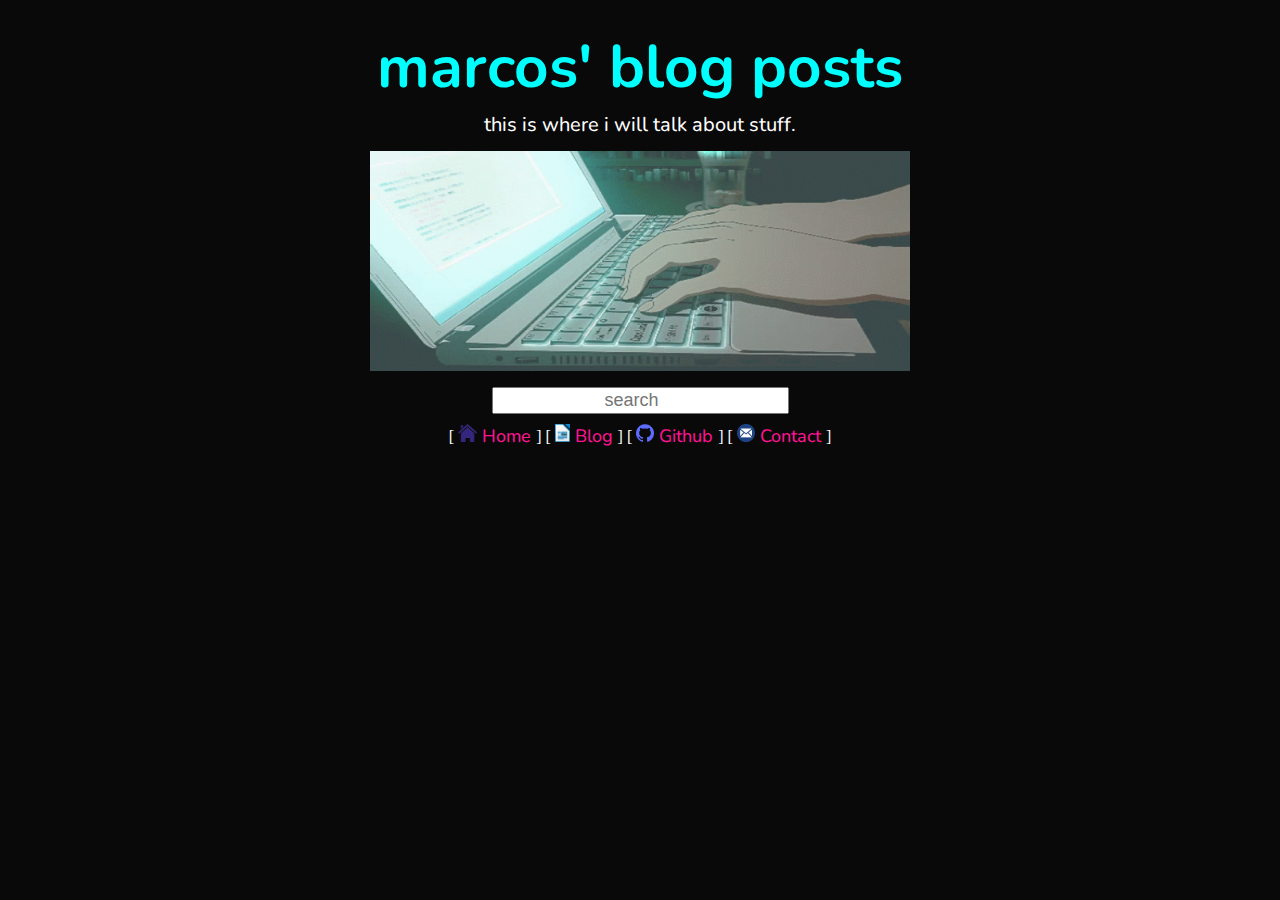
==== blog.html @ b09ab219 "Add files via upload" ====
<!DOCTYPE html>
<html lang="en">
<head>
    <meta charset="UTF-8">
    <meta http-equiv="X-UA-Compatible" content="IE=edge">
    <meta name="viewport" content="width=device-width, initial-scale=1.0">
    <title>blog | acwarium</title>
    <link rel="icon" href="/imgs/a clear.png">
    <link rel="stylesheet" href="/css/stylin.css">
    <link rel="preconnect" href="https://fonts.gstatic.com" crossorigin>
    <link href="https://fonts.googleapis.com/css2?family=Gothic+A1:wght@200&family=Nunito:wght@200&display=swap" rel="stylesheet">
</head>
<body>
    <center>
        <h1 class="formint">marcos' blog posts</h1>
        <p class="subtext">this is where i will talk about stuff.</p>
        <img class="gifaqua" src="/imgs/typing gif.gif" alt="typing gif">
        <input class="searchbar" type="text" placeholder="search">
        <nav>
            <span>[ <a a class="bar" href="index.html"><img src="/imgs/house clear.png"
                 alt="home link" width="" height="18"> Home </a> ]</span>
            <span>[ <a a class="bar" href="blog.html" ><img src="/imgs/LibreOffice clear.png"
                 alt="blog link" width="" height="18"> Blog </a> ]</span>
            <span>[ <a a class="bar" href="https://github.com/acwarium" target=_blank><img src="/imgs/github clear.png"
                 alt="github link" width="" height="18"> Github </a> ]</span>
            <span>[ <a a class="bar" href="contact.html"><img src="/imgs/email clear.png"
                 alt="contact link" width="" height="18"> Contact </a> ]</span>
        </nav>
    </center>
</body>
</html>
---- css/stylin.css ----
:root {
    --fg-color: #ffffff;
    --bg-color: rgba(0, 0, 0, 0.966);
}

    body{
    padding: 1em;
    max-width: 2000px;
    margin: auto;
    font-family: 'Lora', serif;
    line-height: 1.4em;
    color: var(--fg-color);
    background-color: var(--bg-color);
    }

/** these are my elements yo **/

    p
    {
        font-family: 'Nunito', sans-serif;
        font-size: 20px;
        margin-top: 0px;
        margin-bottom: 0px;
    }

    .formint
    {
        font-family:'Nunito', sans-serif;
        font-size: 60px;
        margin-bottom: 35px;
        color:aqua
    }

    .gifaqua
    {
        width: 540px;
        height: 220px;
    }

    .subtext
    {
        font-size: 20px;
        font-family: 'Nunito', sans-serif;
        font-weight: 450;
        margin-bottom: 15px;
        display: block;
    }

    .subhead
    {
        font-family:'Nunito', sans-serif;
        font-size: 35px;
        margin-bottom: 35px;
        color:aqua
    }

    .bar
    {
        color:deeppink;
        font-weight: 450;
        transition: color .15s;
        font-size: 18px;
        font-family: 'Nunito', sans-serif;
        text-decoration:none
    }

    .bar:hover
    {
        color:aqua;
        text-decoration: underline;
    }
    
    .searchbar
    {
        font-size: 18px;
        display: block;
        padding-left: 111px;
        width: 180px;
        margin-top: 10px;
        margin-bottom: 10px;
    }

    .pic
    {
        height: 200px;
        margin-right: 10px;
    }
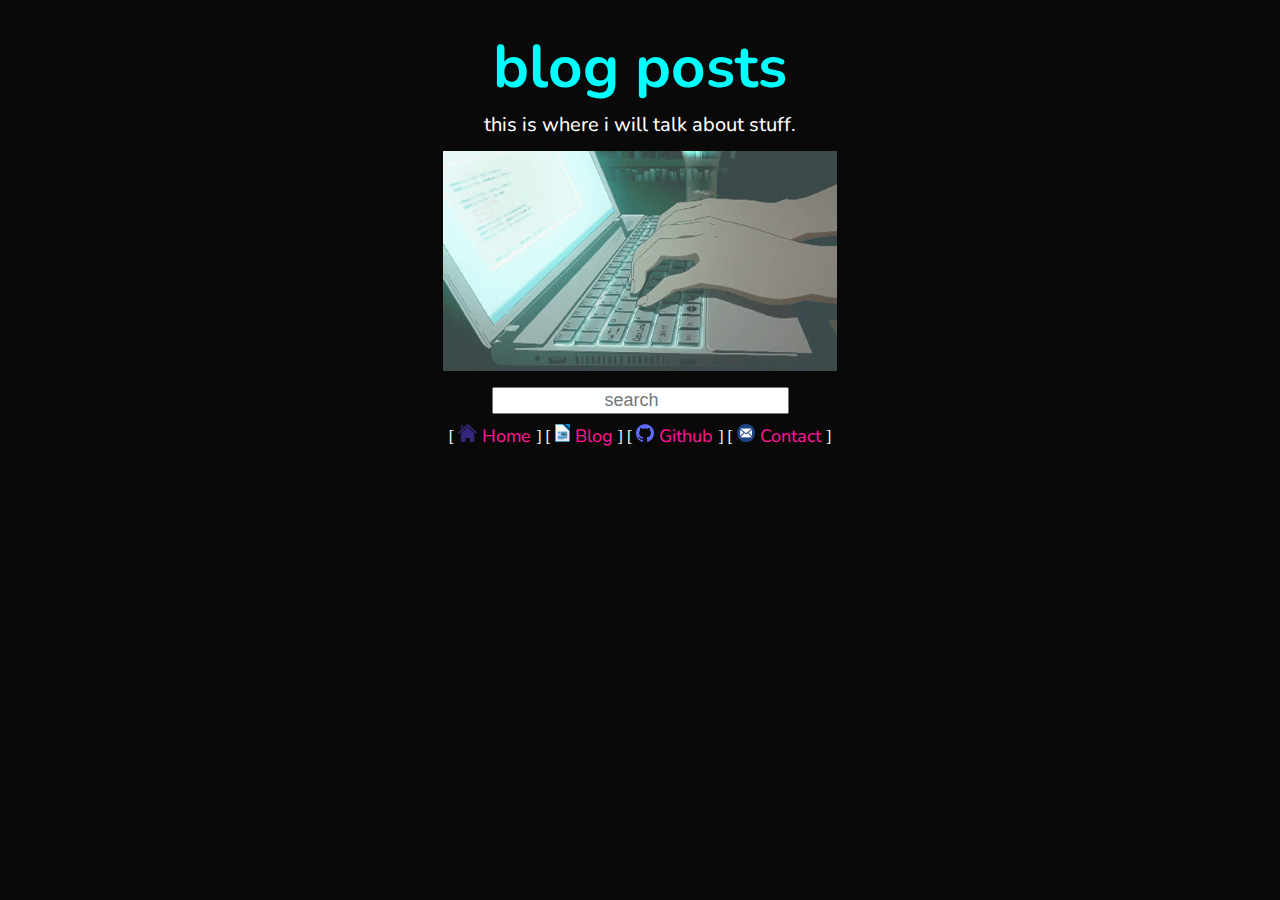
==== commit b79205dd: "Add files via upload" ====
--- a/blog.html
+++ b/blog.html
@@ -5,16 +5,16 @@
     <meta http-equiv="X-UA-Compatible" content="IE=edge">
     <meta name="viewport" content="width=device-width, initial-scale=1.0">
     <title>blog | acwarium</title>
-    <link rel="icon" href="/imgs/a clear.png">
+    <link rel="icon" href="/imgs/a clearr.png">
     <link rel="stylesheet" href="/css/stylin.css">
     <link rel="preconnect" href="https://fonts.gstatic.com" crossorigin>
     <link href="https://fonts.googleapis.com/css2?family=Gothic+A1:wght@200&family=Nunito:wght@200&display=swap" rel="stylesheet">
 </head>
 <body>
     <center>
-        <h1 class="formint">marcos' blog posts</h1>
+        <h1 class="formint">blog posts</h1>
         <p class="subtext">this is where i will talk about stuff.</p>
-        <img class="gifaqua" src="/imgs/typing gif.gif" alt="typing gif">
+        <img class="gifaqua" src="imgs/typing gif.gif" alt="typing gif">
         <input class="searchbar" type="text" placeholder="search">
         <nav>
             <span>[ <a a class="bar" href="index.html"><img src="/imgs/house clear.png"
@@ -26,6 +26,6 @@
             <span>[ <a a class="bar" href="contact.html"><img src="/imgs/email clear.png"
                  alt="contact link" width="" height="18"> Contact </a> ]</span>
         </nav>
-    </center>
+    </center> 
 </body>
 </html>--- a/css/stylin.css
+++ b/css/stylin.css
@@ -21,6 +21,7 @@
         font-size: 20px;
         margin-top: 0px;
         margin-bottom: 0px;
+        object-fit: contain;
     }
 
     .formint
@@ -28,13 +29,16 @@
         font-family:'Nunito', sans-serif;
         font-size: 60px;
         margin-bottom: 35px;
-        color:aqua
+        color:aqua;
+        text-align: center;
+        object-fit:contain;
     }
 
     .gifaqua
     {
         width: 540px;
         height: 220px;
+        object-fit:contain;
     }
 
     .subtext
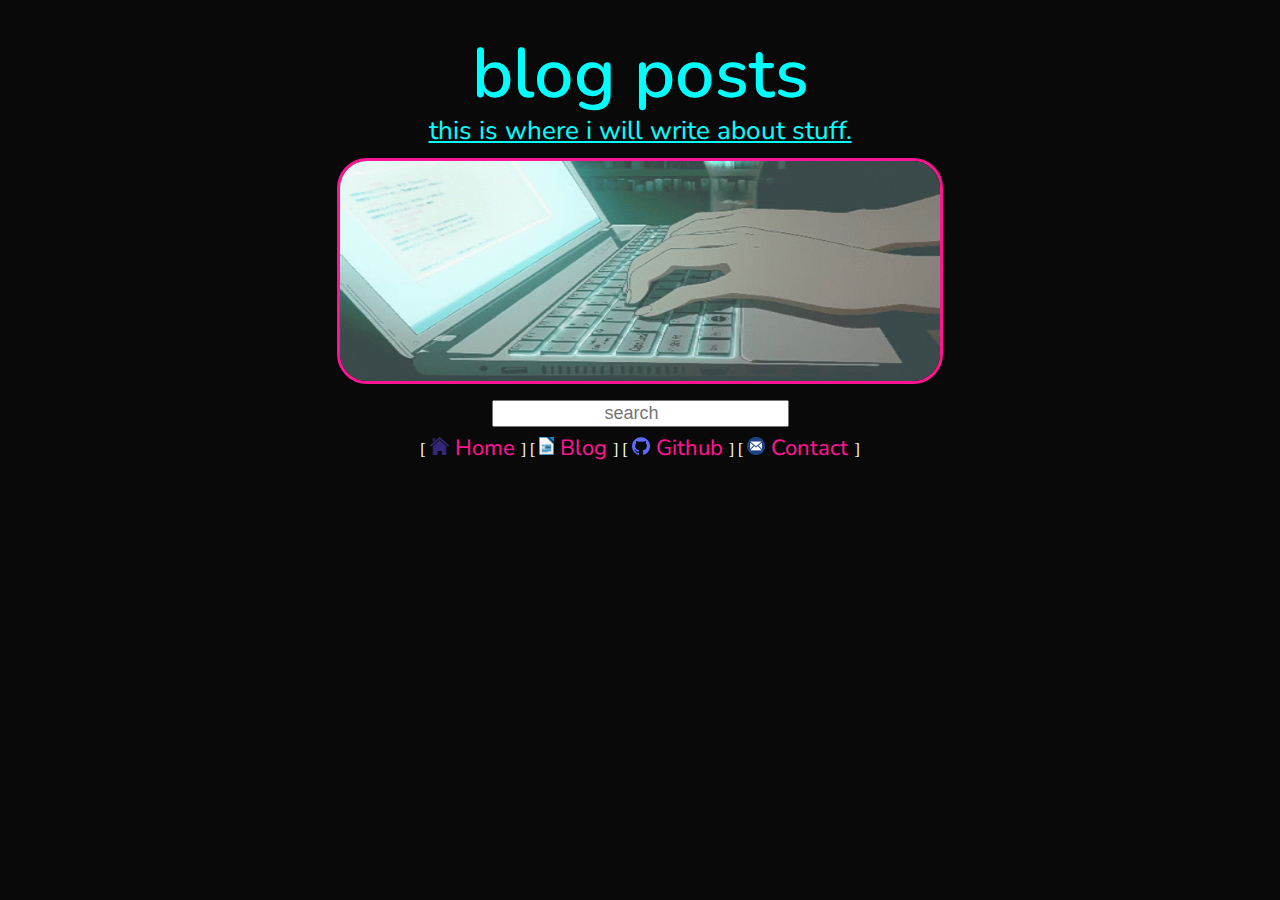
==== commit 78c6b55b: "Add files via upload" ====
--- a/blog.html
+++ b/blog.html
@@ -13,7 +13,7 @@
 <body>
     <center>
         <h1 class="formint">blog posts</h1>
-        <p class="subtext">this is where i will talk about stuff.</p>
+        <p class="subtext">this is where i will write about stuff.</p>
         <img class="gifaqua" src="imgs/typing gif.gif" alt="typing gif">
         <input class="searchbar" type="text" placeholder="search">
         <nav>
--- a/css/stylin.css
+++ b/css/stylin.css
@@ -21,41 +21,49 @@
         font-size: 20px;
         margin-top: 0px;
         margin-bottom: 0px;
+        width: 800px;
         object-fit: contain;
+        color: white;
     }
 
     .formint
     {
         font-family:'Nunito', sans-serif;
-        font-size: 60px;
+        font-size: 70px;
         margin-bottom: 35px;
         color:aqua;
+        font-weight: 590;
         text-align: center;
         object-fit:contain;
     }
 
     .gifaqua
     {
-        width: 540px;
+        width: 600px;
         height: 220px;
-        object-fit:contain;
+        border-radius: 30px;
+        border: 3px solid deeppink;
     }
 
     .subtext
     {
-        font-size: 20px;
+        font-size: 26px;
         font-family: 'Nunito', sans-serif;
         font-weight: 450;
         margin-bottom: 15px;
         display: block;
+        text-decoration: underline;
+        color: aqua;
     }
 
     .subhead
     {
         font-family:'Nunito', sans-serif;
-        font-size: 35px;
+        font-size: 38px;
         margin-bottom: 35px;
-        color:aqua
+        font-weight: 450;
+        color:aqua;
+        text-decoration:underline;
     }
 
     .bar
@@ -63,7 +71,7 @@
         color:deeppink;
         font-weight: 450;
         transition: color .15s;
-        font-size: 18px;
+        font-size: 22px;
         font-family: 'Nunito', sans-serif;
         text-decoration:none
     }
@@ -86,6 +94,8 @@
 
     .pic
     {
-        height: 200px;
+        height: 215px;
         margin-right: 10px;
+        border-radius: 30px;
+        border: 3px solid deeppink
     }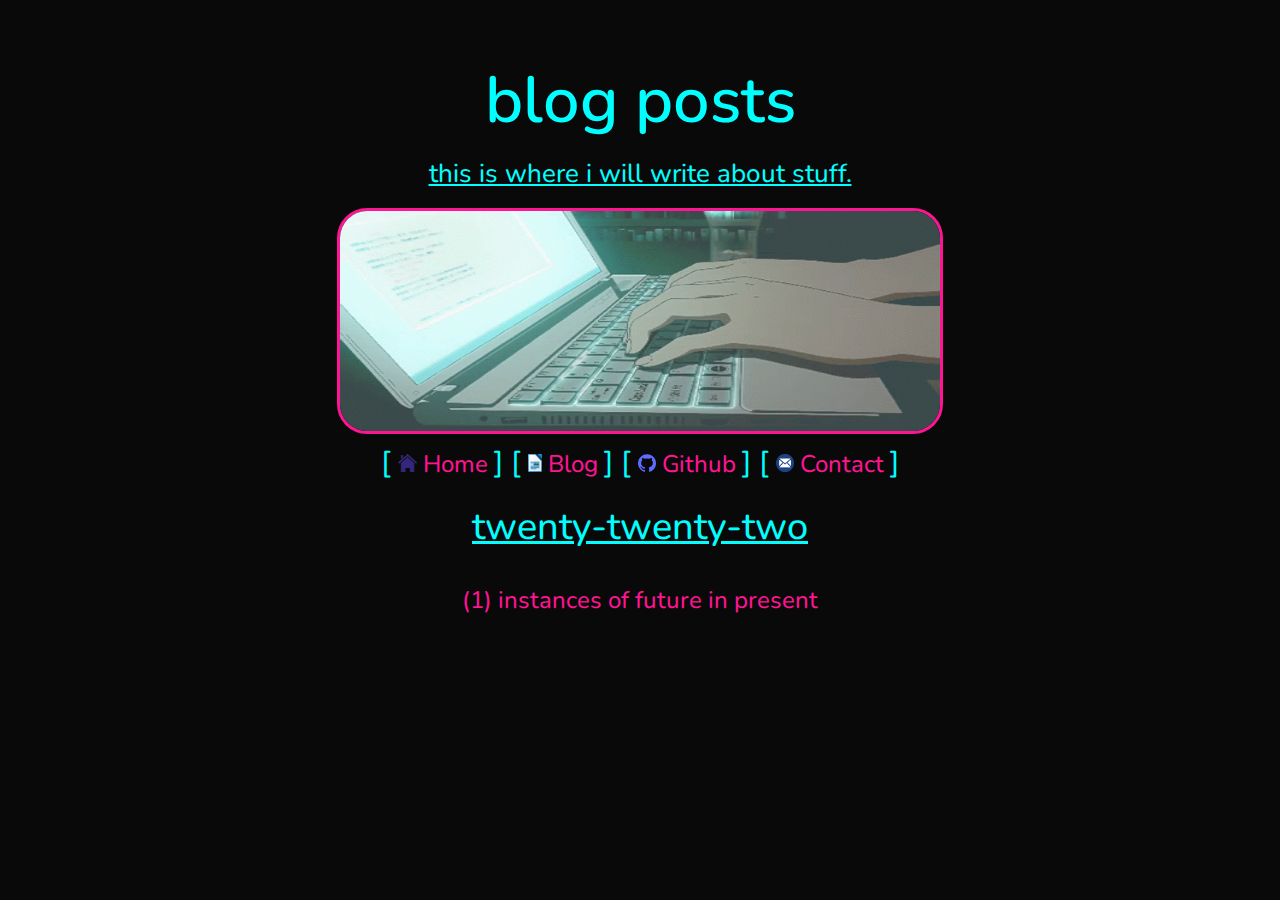
==== commit d0d3ba50: "Add files via upload" ====
--- a/blog.html
+++ b/blog.html
@@ -11,21 +11,33 @@
     <link href="https://fonts.googleapis.com/css2?family=Gothic+A1:wght@200&family=Nunito:wght@200&display=swap" rel="stylesheet">
 </head>
 <body>
-    <center>
         <h1 class="formint">blog posts</h1>
-        <p class="subtext">this is where i will write about stuff.</p>
-        <img class="gifaqua" src="imgs/typing gif.gif" alt="typing gif">
-        <input class="searchbar" type="text" placeholder="search">
+        <h1 class="subtext">this is where i will write about stuff.</h1>
+        <img class="gifaqua" src="imgs/typing gif.gif" alt="typing gif" title="this is where i will write about stuff.">
         <nav>
-            <span>[ <a a class="bar" href="index.html"><img src="/imgs/house clear.png"
-                 alt="home link" width="" height="18"> Home </a> ]</span>
-            <span>[ <a a class="bar" href="blog.html" ><img src="/imgs/LibreOffice clear.png"
-                 alt="blog link" width="" height="18"> Blog </a> ]</span>
-            <span>[ <a a class="bar" href="https://github.com/acwarium" target=_blank><img src="/imgs/github clear.png"
-                 alt="github link" width="" height="18"> Github </a> ]</span>
-            <span>[ <a a class="bar" href="contact.html"><img src="/imgs/email clear.png"
-                 alt="contact link" width="" height="18"> Contact </a> ]</span>
+            <span>
+               [ <a a class="bar" href="index.html"> <img src="/imgs/house clear.png"
+                 alt="home link" width="" height="18"> Home </a> ]
+            </span>
+            <span>
+               [ <a a class="bar" href="blog.html" ><img src="/imgs/LibreOffice clear.png"
+                 alt="blog link" width="" height="18"> Blog </a> ]
+               </span>
+            <span>
+               [ <a a class="bar" href="https://github.com/acwarium" target=_blank>
+               <img src="/imgs/github clear.png"
+               alt="github link" width="" height="18"> Github </a> ]
+            </span>
+            <span>
+               [ <a a class="bar" href="contact.html"><img src="/imgs/email clear.png"
+                 alt="contact link" width="" height="18"> Contact </a> ]
+            </span>
         </nav>
-    </center> 
+        <h1 
+        class="subhead">twenty-twenty-two
+        </h1>
+        <p>
+            <a a class="bar" href="/blogposts/blog001.html">(1) instances of future in present</a>
+        </p>
 </body>
 </html>--- a/css/stylin.css
+++ b/css/stylin.css
@@ -1,16 +1,15 @@
-    :root {
-    --fg-color: #ffffff;
-    --bg-color: rgba(0, 0, 0, 0.966);
-}
-
-    body{
+   body{
     padding: 1em;
     max-width: 2000px;
-    margin: auto;
-    font-family: 'Lora', serif;
-    line-height: 1.4em;
-    color: var(--fg-color);
-    background-color: var(--bg-color);
+    margin-left:auto;
+    margin-right: auto;
+    font-family: 'Nunito', sans-serif;
+    line-height: 38px;
+    color: aqua;
+    font-size: 30px;
+    background-color: rgba(0, 0, 0, 0.965);
+    text-align: center;
+
     }
 
 /** these are my elements yo **/
@@ -19,28 +18,31 @@
     {
         font-family: 'Nunito', sans-serif;
         font-size: 20px;
-        margin-top: 0px;
-        margin-bottom: 0px;
-        width: 800px;
+        margin: auto;
+        width: 700px;
         object-fit: contain;
         color: white;
+        text-align: center;
+
     }
 
     .formint
     {
         font-family:'Nunito', sans-serif;
-        font-size: 70px;
+        font-size: 65px;
         margin-bottom: 35px;
         color:aqua;
-        font-weight: 590;
+        font-weight: 550;
+        object-fit:contain;
         text-align: center;
-        object-fit:contain;
     }
 
     .gifaqua
     {
         width: 600px;
         height: 220px;
+        margin-left: auto;
+        margin-right: auto;
         border-radius: 30px;
         border: 3px solid deeppink;
     }
@@ -54,6 +56,7 @@
         display: block;
         text-decoration: underline;
         color: aqua;
+        text-align: center;
     }
 
     .subhead
@@ -62,8 +65,22 @@
         font-size: 38px;
         margin-bottom: 35px;
         font-weight: 450;
-        color:aqua;
-        text-decoration:underline;
+        display: block;
+        text-decoration: underline;
+        color: aqua;
+        text-align: center;
+    }
+
+    .subheadb
+    {
+        font-family:'Nunito', sans-serif;
+        font-size: 38px;
+        margin-bottom: 35px;
+        font-weight: 450;
+        display: block;
+        text-decoration: none;
+        color: aqua;
+        text-align: center;
     }
 
     .bar
@@ -71,31 +88,30 @@
         color:deeppink;
         font-weight: 450;
         transition: color .15s;
-        font-size: 22px;
+        font-size: 24px;
         font-family: 'Nunito', sans-serif;
-        text-decoration:none
+        text-decoration:none;
+        text-align: center;
     }
 
+    .baro
+    {
+        height: 24px;
+    }
     .bar:hover
     {
         color:aqua;
         text-decoration: underline;
-    }
-    
-    .searchbar
-    {
-        font-size: 18px;
-        display: block;
-        padding-left: 111px;
-        width: 180px;
-        margin-top: 10px;
-        margin-bottom: 10px;
+        text-align: center;
     }
 
     .pic
     {
         height: 215px;
+        margin-top: 30;
         margin-right: 10px;
         border-radius: 30px;
-        border: 3px solid deeppink
+        border: 3px solid deeppink;
+        text-align: center;
+        display: inline-block;
     }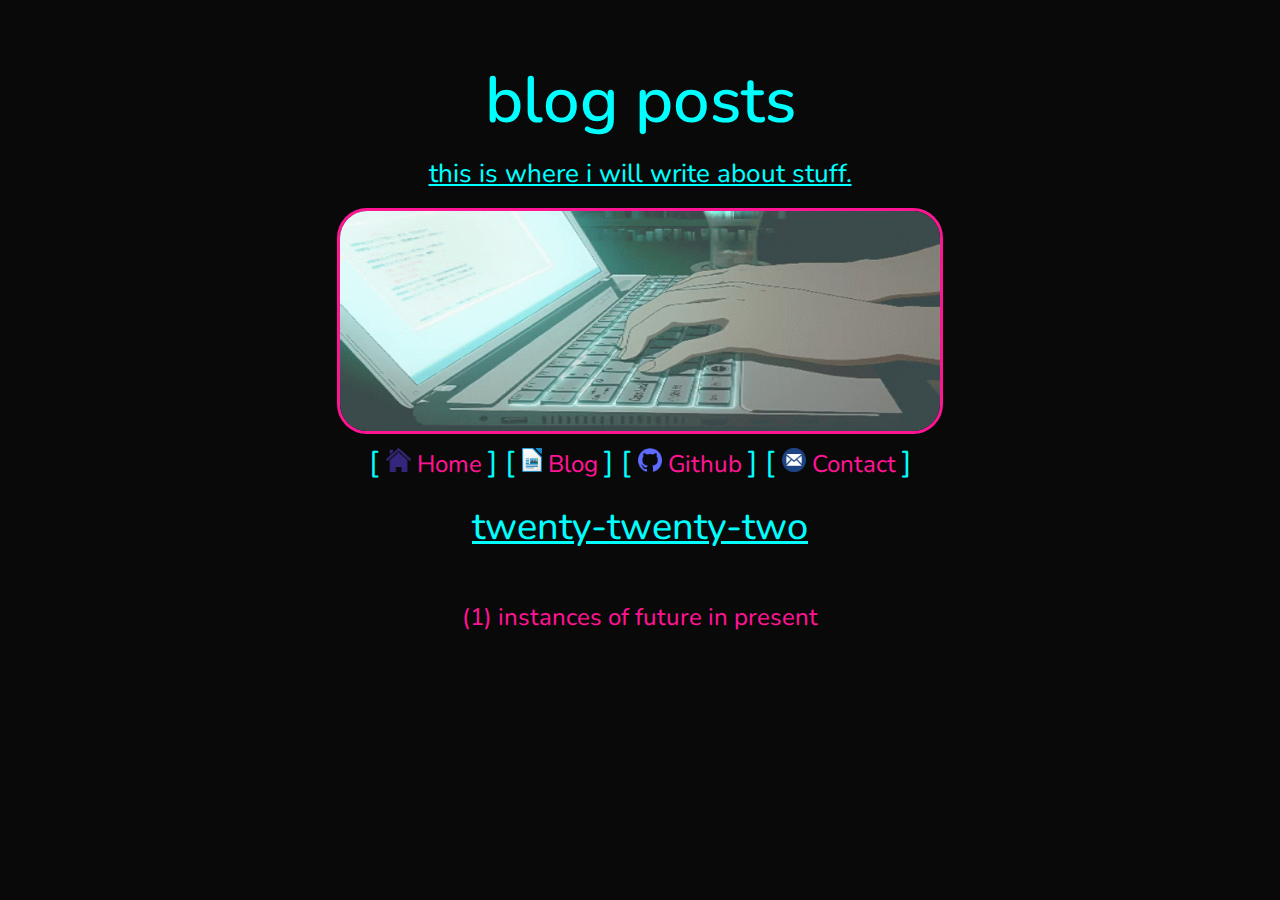
==== commit c4e681e5: "Add files via upload" ====
--- a/blog.html
+++ b/blog.html
@@ -15,29 +15,30 @@
         <h1 class="subtext">this is where i will write about stuff.</h1>
         <img class="gifaqua" src="imgs/typing gif.gif" alt="typing gif" title="this is where i will write about stuff.">
         <nav>
-            <span>
-               [ <a a class="bar" href="index.html"> <img src="/imgs/house clear.png"
-                 alt="home link" width="" height="18"> Home </a> ]
-            </span>
-            <span>
-               [ <a a class="bar" href="blog.html" ><img src="/imgs/LibreOffice clear.png"
-                 alt="blog link" width="" height="18"> Blog </a> ]
-               </span>
-            <span>
-               [ <a a class="bar" href="https://github.com/acwarium" target=_blank>
-               <img src="/imgs/github clear.png"
-               alt="github link" width="" height="18"> Github </a> ]
-            </span>
-            <span>
-               [ <a a class="bar" href="contact.html"><img src="/imgs/email clear.png"
-                 alt="contact link" width="" height="18"> Contact </a> ]
-            </span>
-        </nav>
+          <span>
+             [ <a a class="bar" href="index.html"> <img a class="baro" src="/imgs/house clear.png"
+               alt="home link"> Home </a> ]
+          </span>
+          <span>
+             [ <a a class="bar" href="blog.html" ><img a class="baro" src="/imgs/LibreOffice clear.png"
+               alt="blog link"> Blog </a> ]
+             </span>
+          <span>
+             [ <a a class="bar" href="https://github.com/acwarium" target=_blank>
+             <img a class="baro" src="/imgs/github clear.png"
+             alt="github link"> Github </a> ]
+          </span>
+          <span>
+             [ <a a class="bar" href="contact.html"><img a class="baro" src="/imgs/email clear.png"
+               alt="contact link"> Contact </a> ]
+          </span>
+      </nav>
+
         <h1 
         class="subhead">twenty-twenty-two
         </h1>
-        <p>
-            <a a class="bar" href="/blogposts/blog001.html">(1) instances of future in present</a>
-        </p>
+        <h1>
+          <a a class="bar" href="/blogposts/blog001.html">(1) instances of future in present</a>
+        </h1>
 </body>
 </html>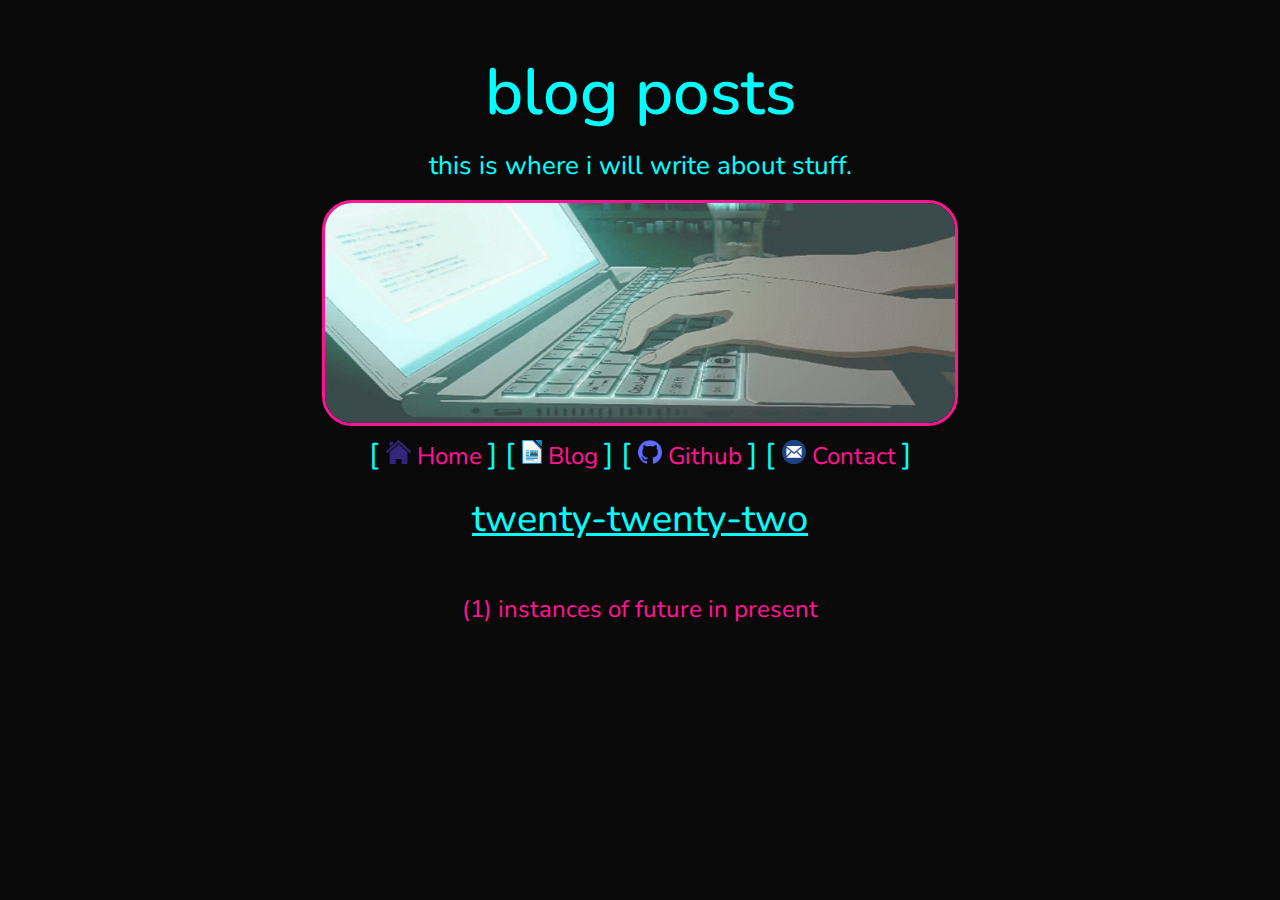
==== commit 2e77500f: "Add files via upload" ====
--- a/blog.html
+++ b/blog.html
@@ -16,7 +16,7 @@
         <img class="gifaqua" src="imgs/typing gif.gif" alt="typing gif" title="this is where i will write about stuff.">
         <nav>
           <span>
-             [ <a a class="bar" href="index.html"> <img a class="baro" src="/imgs/house clear.png"
+             [ <a a class="bar" href="/"> <img a class="baro" src="/imgs/house clear.png"
                alt="home link"> Home </a> ]
           </span>
           <span>
--- a/css/stylin.css
+++ b/css/stylin.css
@@ -1,29 +1,24 @@
    body{
     padding: 1em;
-    max-width: 2000px;
-    margin-left:auto;
-    margin-right: auto;
+    max-width: 900px;
+    margin: auto;
     font-family: 'Nunito', sans-serif;
     line-height: 38px;
     color: aqua;
     font-size: 30px;
     background-color: rgba(0, 0, 0, 0.965);
     text-align: center;
-
     }
 
 /** these are my elements yo **/
 
     p
     {
-        font-family: 'Nunito', sans-serif;
+        font-family:'Nunito', sans-serif;
         font-size: 20px;
-        margin: auto;
-        width: 700px;
-        object-fit: contain;
+        width: auto;
+        text-align: center;
         color: white;
-        text-align: center;
-
     }
 
     .formint
@@ -39,10 +34,8 @@
 
     .gifaqua
     {
-        width: 600px;
+        width: 70%;
         height: 220px;
-        margin-left: auto;
-        margin-right: auto;
         border-radius: 30px;
         border: 3px solid deeppink;
     }
@@ -54,7 +47,6 @@
         font-weight: 450;
         margin-bottom: 15px;
         display: block;
-        text-decoration: underline;
         color: aqua;
         text-align: center;
     }
@@ -109,7 +101,8 @@
     {
         height: 215px;
         margin-top: 30;
-        margin-right: 10px;
+        margin-right: 5px;
+        margin-left: 5px;
         border-radius: 30px;
         border: 3px solid deeppink;
         text-align: center;
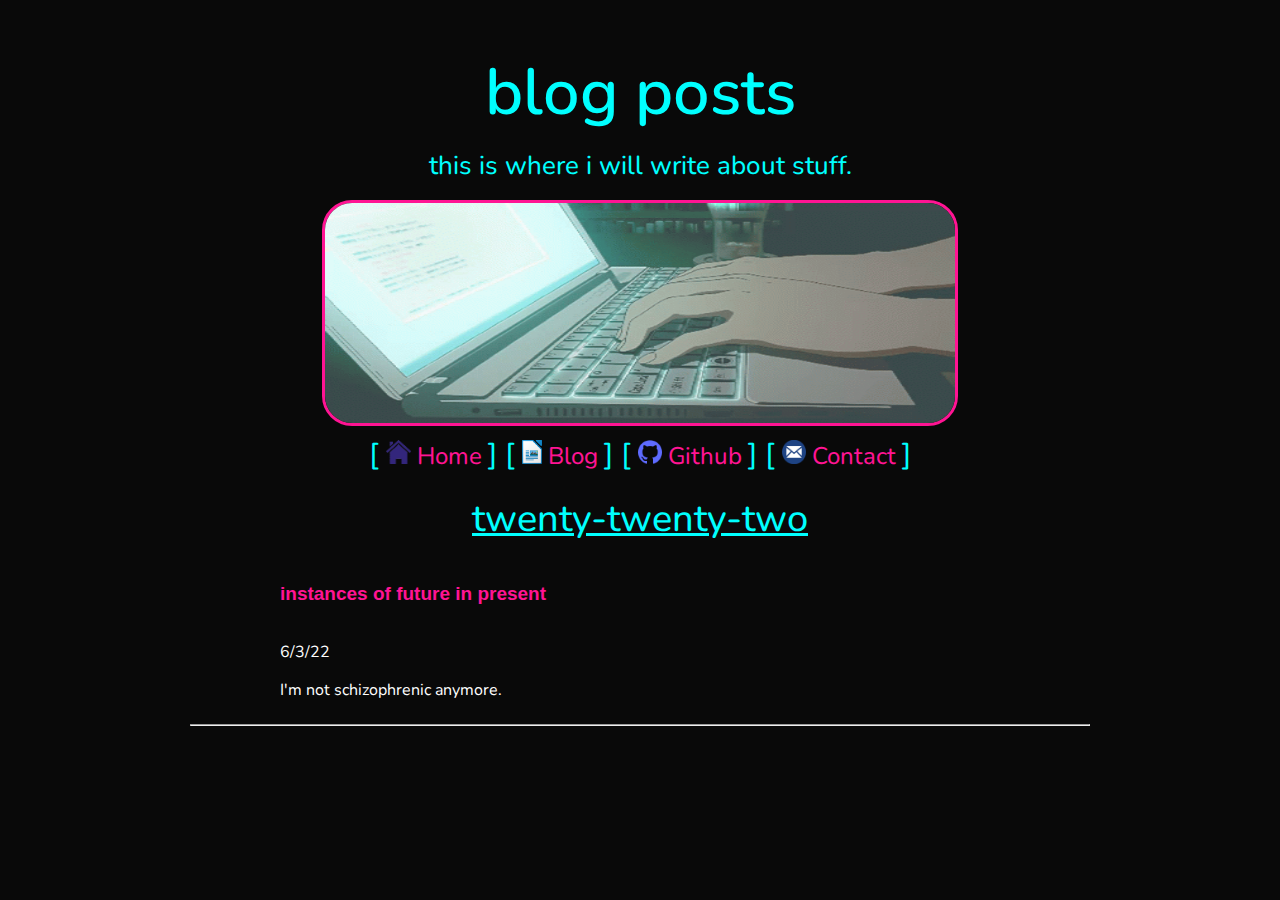
==== commit 8a5e6329: "Add files via upload" ====
--- a/blog.html
+++ b/blog.html
@@ -9,6 +9,9 @@
     <link rel="stylesheet" href="/css/stylin.css">
     <link rel="preconnect" href="https://fonts.gstatic.com" crossorigin>
     <link href="https://fonts.googleapis.com/css2?family=Gothic+A1:wght@200&family=Nunito:wght@200&display=swap" rel="stylesheet">
+    <link rel="preconnect" href="https://fonts.googleapis.com">
+<link rel="preconnect" href="https://fonts.gstatic.com" crossorigin>
+<link href="https://fonts.googleapis.com/css2?family=Gothic+A1:wght@200&family=Nunito:wght@200&family=Prompt:wght@300&display=swap" rel="stylesheet">
 </head>
 <body>
         <h1 class="formint">blog posts</h1>
@@ -34,11 +37,28 @@
           </span>
       </nav>
 
-        <h1 
-        class="subhead">twenty-twenty-two
+        <h1 class="subhead">
+          twenty-twenty-two
         </h1>
-        <h1>
-          <a a class="bar" href="/blogposts/blog001.html">(1) instances of future in present</a>
-        </h1>
+
+      <div class="bloglist">
+        <div>
+          <h2>
+            <a class="blogtitle" href="/blog/instances-of-future-in-present.html">instances of future in present</a>   
+          </h2>
+        </div>
+        <div>
+          <p class="blogdate">
+             6/3/22
+          </p>
+        </div>
+        <div>
+          <p class="blogpreview">
+            I'm not schizophrenic anymore.
+          </p>
+        </div>
+      </div>
+      <hr>
+
 </body>
 </html>--- a/css/stylin.css
+++ b/css/stylin.css
@@ -19,6 +19,8 @@
         width: auto;
         text-align: center;
         color: white;
+        margin-top: 0;
+        margin-bottom: 0;
     }
 
     .formint
@@ -90,6 +92,7 @@
     {
         height: 24px;
     }
+
     .bar:hover
     {
         color:aqua;
@@ -107,4 +110,48 @@
         border: 3px solid deeppink;
         text-align: center;
         display: inline-block;
+    }
+
+    .bloglist
+    {
+        font-family: 'Nunito', sans-serif;
+        text-align: left;
+        font-size: 18px;
+        margin-left: 10%;
+    }
+    
+    .blogtitle
+    {
+        font-family: sans-serif;
+        font-size: 19px;
+        color:deeppink;
+        margin-top: 0px;
+        margin-bottom: 0px;
+        line-height: 0px;
+        text-decoration:none;
+    }
+
+    .blogtitle:hover
+    {
+        color:aqua;
+        transition: .15s;
+        text-decoration: underline;
+    }
+
+    .blogdate
+    {
+        font-family: 'Nunito', sans-serif;
+        font-size: 16px;
+        margin-top: 0;
+        margin-bottom: 0;
+        text-align: left;
+    }
+
+    .blogpreview
+    {
+        font-family: 'Nunito', sans-serif;
+        font-size: 16px;
+        text-align: left;
+        margin-top: 0;
+        margin-bottom: 0;
     }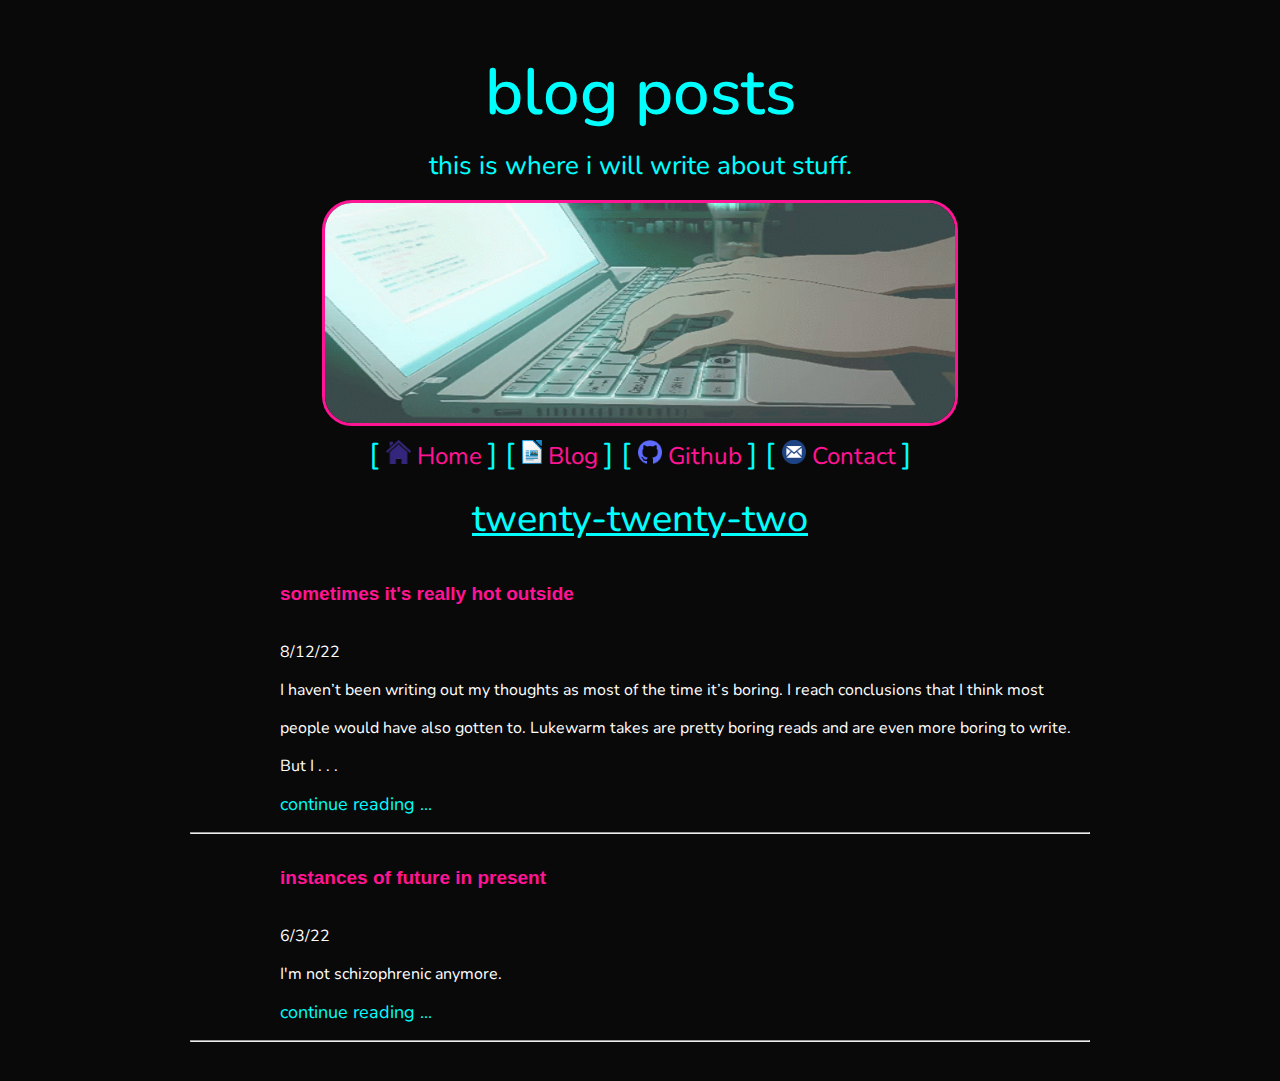
==== commit 3bac008d: "Add files via upload" ====
--- a/blog.html
+++ b/blog.html
@@ -44,6 +44,23 @@
       <div class="bloglist">
         <div>
           <h2>
+            <a class="blogtitle" href="/blog/sometimes-it's-really-hot-outside.html">sometimes it's really hot outside</a>
+          </h2>
+          <div>
+            <div>
+              <p class="blogdate">
+                8/12/22
+            </div>
+            <div>
+              <p class="blogpreview">
+                I haven’t been writing out my thoughts as most of the time it’s boring. I reach conclusions that I think most people would have also gotten to. Lukewarm takes are pretty boring reads and are even more boring to write. But I . . . 
+            </div>
+            <div>
+              <a class="contread" href="/blog/sometimes-it's-really-hot-outside.html">continue reading ...</a>
+            </div>
+          </div>
+          <hr>
+          <h2>
             <a class="blogtitle" href="/blog/instances-of-future-in-present.html">instances of future in present</a>   
           </h2>
         </div>
@@ -57,8 +74,11 @@
             I'm not schizophrenic anymore.
           </p>
         </div>
+        <div>
+          <a class="contread" href="/blog/instances-of-future-in-present.html">continue reading ...</a>
+        </div>
+        <hr>
       </div>
-      <hr>
 
 </body>
 </html>--- a/css/stylin.css
+++ b/css/stylin.css
@@ -15,7 +15,7 @@
     p
     {
         font-family:'Nunito', sans-serif;
-        font-size: 20px;
+        font-size: 17px;
         width: auto;
         text-align: center;
         color: white;
@@ -32,6 +32,13 @@
         font-weight: 550;
         object-fit:contain;
         text-align: center;
+    }
+
+    .blogtitle2
+    {
+        font-size: 26px;
+        text-align: left;
+        font-weight: 450;
     }
 
     .gifaqua
@@ -117,7 +124,6 @@
         font-family: 'Nunito', sans-serif;
         text-align: left;
         font-size: 18px;
-        margin-left: 10%;
     }
     
     .blogtitle
@@ -128,12 +134,14 @@
         margin-top: 0px;
         margin-bottom: 0px;
         line-height: 0px;
+        margin-left: 10%;
         text-decoration:none;
     }
 
     .blogtitle:hover
     {
         color:aqua;
+        margin-left: 10%;
         transition: .15s;
         text-decoration: underline;
     }
@@ -142,6 +150,7 @@
     {
         font-family: 'Nunito', sans-serif;
         font-size: 16px;
+        margin-left: 10%;
         margin-top: 0;
         margin-bottom: 0;
         text-align: left;
@@ -154,4 +163,62 @@
         text-align: left;
         margin-top: 0;
         margin-bottom: 0;
+        margin-left: 10%;
+    }
+
+    .contread
+    {
+        text-align: left;
+        color: aqua;
+        margin-left: 10%;
+        text-decoration: none;
+    }
+
+    .contread:hover
+    {
+        color: deeppink;
+        transition: .15s;
+    }
+
+    .actualblogwriting
+    {
+        text-align: left;
+        font-size: 16px;
+        margin-top: 15px;
+        margin-bottom: 15px;
+
+    }
+
+    .blogsep
+    {
+        text-align: left;
+        font-size: 20px;
+        margin-left: 15px;
+        margin-top: 0;
+        margin-bottom: 3px;
+    }
+
+    .return
+    {
+      text-align: right;
+      font-size: 20px;
+      color: aqua;
+      text-decoration: none;  
+    }
+
+    .return:hover
+    {
+        color: deeppink;
+        text-decoration: underline;
+    }
+
+    .subhead2
+    {
+        text-align: left;
+        font-size: 18px;
+        font-family: 'Nunito', sans-serif;
+        font-weight: 450;
+        color: white;
+        margin-left: 25px;
+        margin-bottom: 15px;
     }